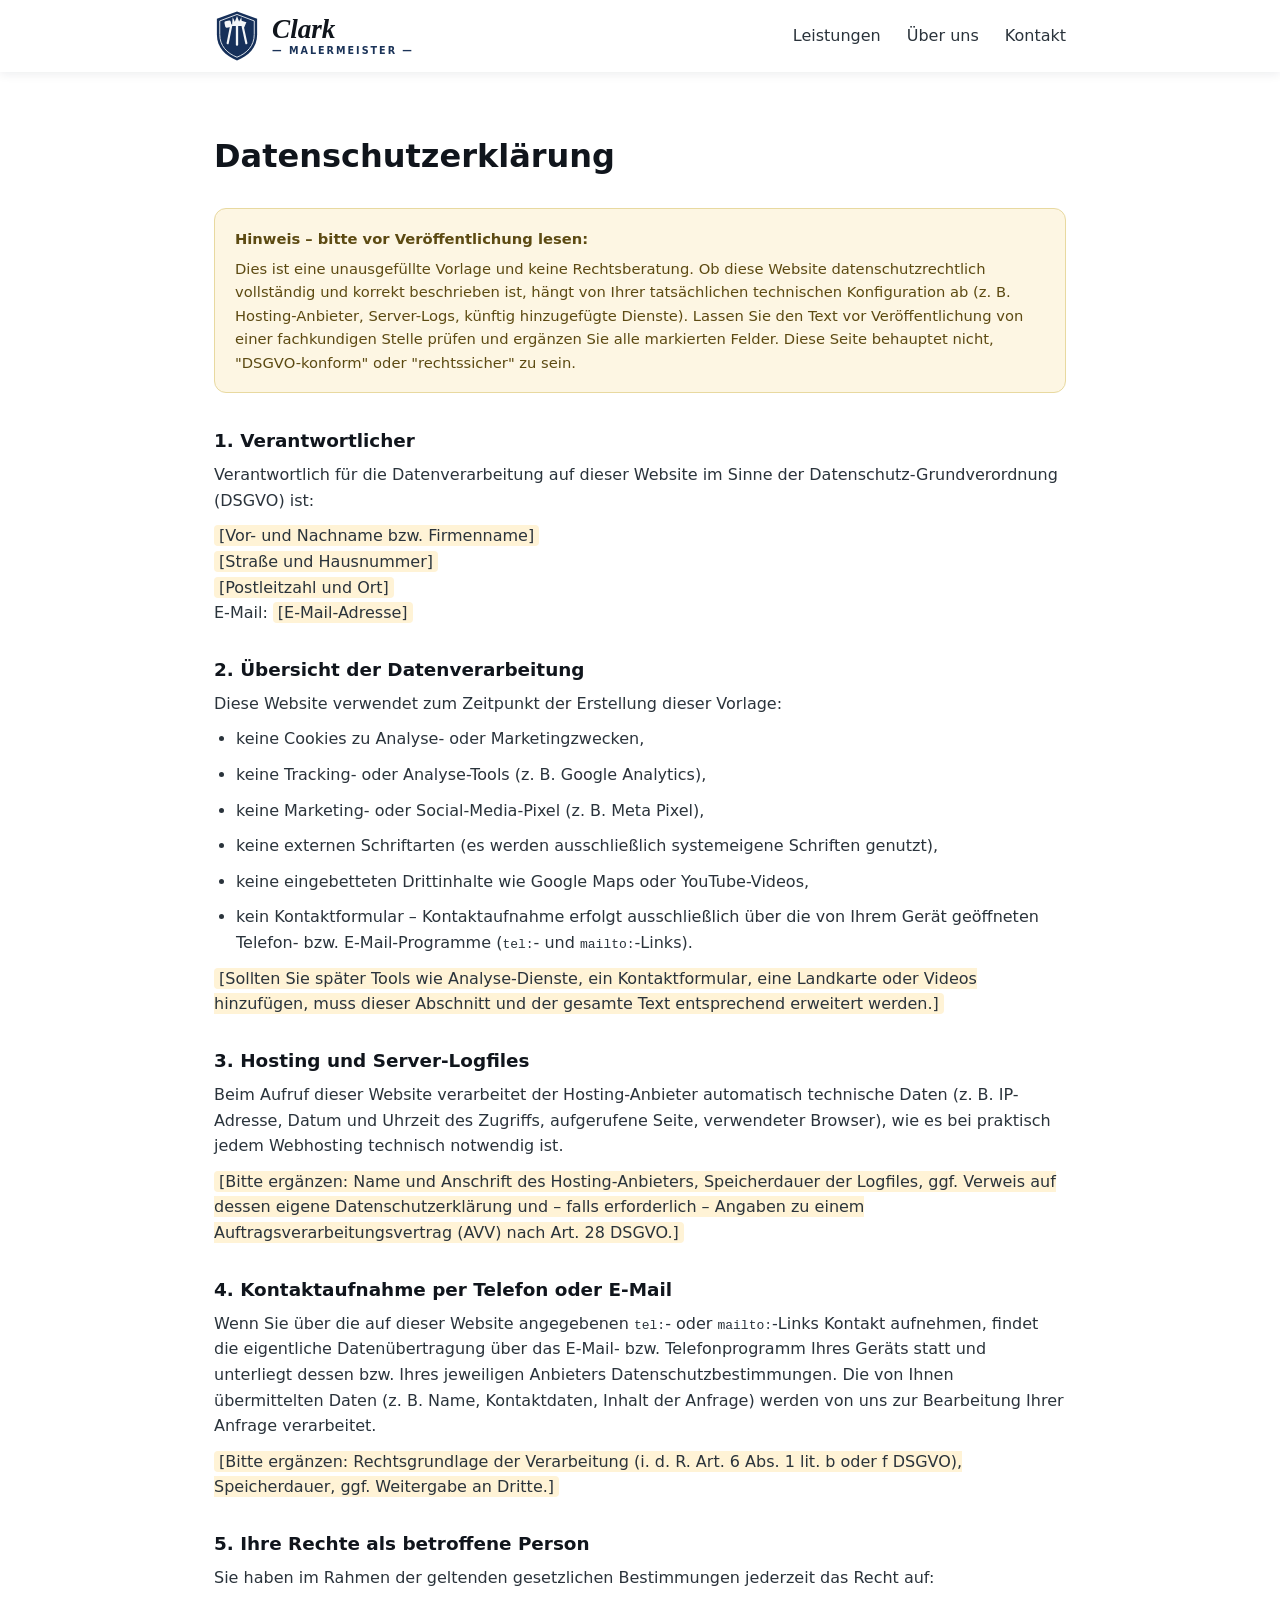
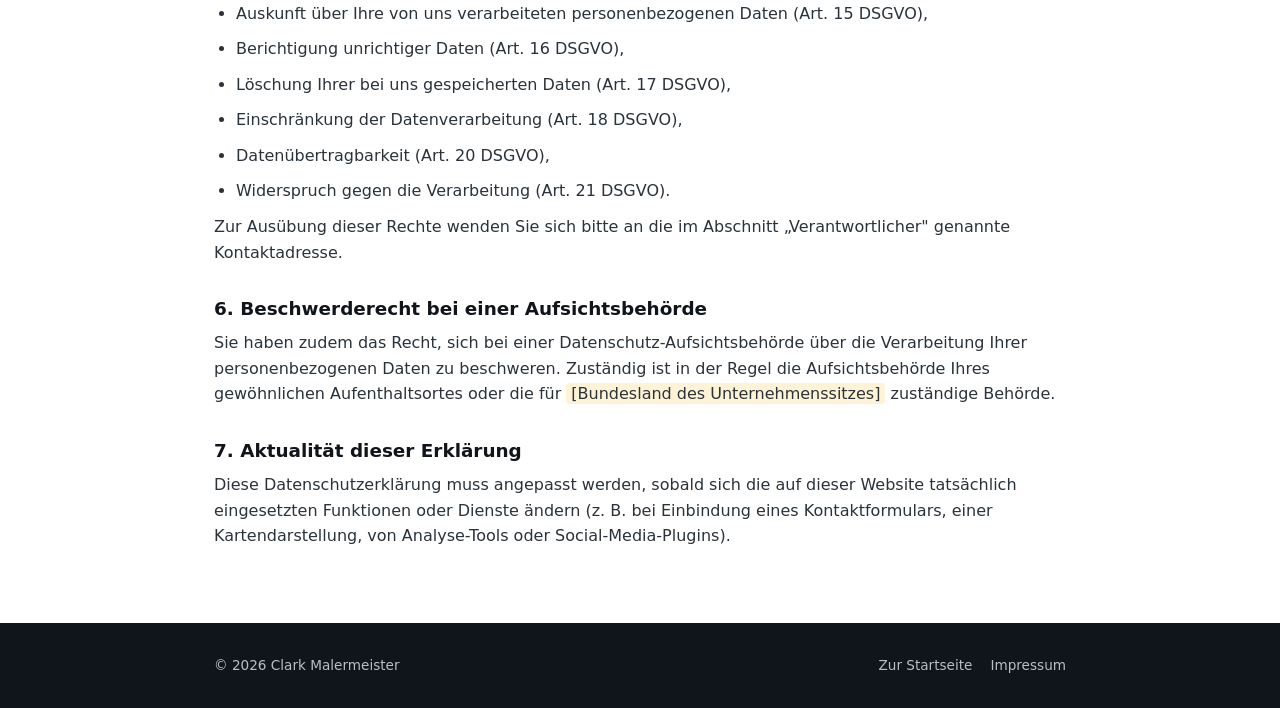
==== datenschutz.html @ 8d6651ec "Datenschutz- und rechtskonforme Überarbeitung der Website - Externe Google-Fonts entfernt, nur noch " ====
<!DOCTYPE html>
<html lang="de">
<head>
<meta charset="UTF-8">
<meta name="viewport" content="width=device-width, initial-scale=1.0">
<title>Datenschutzerklärung – Clark Malermeister</title>
<meta name="description" content="Datenschutzerklärung von Clark Malermeister.">
<meta name="robots" content="noindex">
<link rel="icon" href="data:image/svg+xml,<svg xmlns=%22http://www.w3.org/2000/svg%22 viewBox=%220 0 100 100%22><text y=%22.9em%22 font-size=%2290%22>🛡️</text></svg>">
<link rel="stylesheet" href="css/style.css">
</head>
<body>

<a href="#main" class="skip-link">Zum Inhalt springen</a>

<header class="site-header">
  <div class="container header-inner">
    <a href="index.html" class="logo">
      <span class="logo-shield" aria-hidden="true">
        <svg viewBox="0 0 64 72" width="46" height="52">
          <path d="M32 2 L60 12 V34 C60 52 48 64 32 70 C16 64 4 52 4 34 V12 Z" fill="#16305a"/>
          <path d="M32 6 L56 15 V34 C56 49.5 46 60 32 65.5 C18 60 8 49.5 8 34 V15 Z" fill="none" stroke="#e7ecf2" stroke-width="1.3"/>
          <line x1="19" y1="46" x2="24" y2="21" stroke="#f4f6f8" stroke-width="3" stroke-linecap="round"/>
          <rect x="15" y="15" width="9" height="9" rx="2" fill="#f4f6f8" transform="rotate(-12 19.5 19.5)"/>
          <line x1="32" y1="48" x2="32" y2="22" stroke="#f4f6f8" stroke-width="3.2" stroke-linecap="round"/>
          <path d="M25 22 L26 10 L29 16 L32 8 L35 16 L38 10 L39 22 Z" fill="#f4f6f8"/>
          <line x1="45" y1="46" x2="40" y2="23" stroke="#f4f6f8" stroke-width="3" stroke-linecap="round"/>
          <path d="M36 14 L45 17 L42 24 L34 20 Z" fill="#f4f6f8"/>
        </svg>
      </span>
      <span class="logo-text">
        <span class="logo-script">Clark</span>
        <span class="logo-sub">— Malermeister —</span>
      </span>
    </a>
    <nav class="nav" aria-label="Hauptnavigation">
      <a href="index.html#leistungen">Leistungen</a>
      <a href="index.html#ueber-uns">Über uns</a>
      <a href="index.html#kontakt">Kontakt</a>
    </nav>
  </div>
</header>

<main id="main">
  <section class="section">
    <div class="container">
      <h1 class="section-title">Datenschutzerklärung</h1>

      <div class="legal-notice">
        <strong>Hinweis – bitte vor Veröffentlichung lesen:</strong>
        Dies ist eine unausgefüllte Vorlage und keine Rechtsberatung. Ob diese
        Website datenschutzrechtlich vollständig und korrekt beschrieben ist,
        hängt von Ihrer tatsächlichen technischen Konfiguration ab (z. B.
        Hosting-Anbieter, Server-Logs, künftig hinzugefügte Dienste). Lassen
        Sie den Text vor Veröffentlichung von einer fachkundigen Stelle prüfen
        und ergänzen Sie alle markierten Felder. Diese Seite behauptet nicht,
        "DSGVO-konform" oder "rechtssicher" zu sein.
      </div>

      <div class="legal-content">
        <h2>1. Verantwortlicher</h2>
        <p>
          Verantwortlich für die Datenverarbeitung auf dieser Website im Sinne
          der Datenschutz-Grundverordnung (DSGVO) ist:
        </p>
        <p>
          <span class="fill-in">[Vor- und Nachname bzw. Firmenname]</span><br>
          <span class="fill-in">[Straße und Hausnummer]</span><br>
          <span class="fill-in">[Postleitzahl und Ort]</span><br>
          E-Mail: <span class="fill-in">[E-Mail-Adresse]</span>
        </p>

        <h2>2. Übersicht der Datenverarbeitung</h2>
        <p>
          Diese Website verwendet zum Zeitpunkt der Erstellung dieser Vorlage:
        </p>
        <ul>
          <li>keine Cookies zu Analyse- oder Marketingzwecken,</li>
          <li>keine Tracking- oder Analyse-Tools (z. B. Google Analytics),</li>
          <li>keine Marketing- oder Social-Media-Pixel (z. B. Meta Pixel),</li>
          <li>keine externen Schriftarten (es werden ausschließlich system­eigene Schriften genutzt),</li>
          <li>keine eingebetteten Drittinhalte wie Google Maps oder YouTube-Videos,</li>
          <li>kein Kontaktformular – Kontaktaufnahme erfolgt ausschließlich über
            die von Ihrem Gerät geöffneten Telefon- bzw. E-Mail-Programme
            (<code>tel:</code>- und <code>mailto:</code>-Links).</li>
        </ul>
        <p>
          <span class="fill-in">[Sollten Sie später Tools wie Analyse-Dienste, ein Kontaktformular,
          eine Landkarte oder Videos hinzufügen, muss dieser Abschnitt und der
          gesamte Text entsprechend erweitert werden.]</span>
        </p>

        <h2>3. Hosting und Server-Logfiles</h2>
        <p>
          Beim Aufruf dieser Website verarbeitet der Hosting-Anbieter
          automatisch technische Daten (z. B. IP-Adresse, Datum und Uhrzeit
          des Zugriffs, aufgerufene Seite, verwendeter Browser), wie es bei
          praktisch jedem Webhosting technisch notwendig ist.
        </p>
        <p>
          <span class="fill-in">[Bitte ergänzen: Name und Anschrift des Hosting-Anbieters, Speicherdauer
          der Logfiles, ggf. Verweis auf dessen eigene Datenschutzerklärung
          und – falls erforderlich – Angaben zu einem Auftragsverarbeitungsvertrag
          (AVV) nach Art. 28 DSGVO.]</span>
        </p>

        <h2>4. Kontaktaufnahme per Telefon oder E-Mail</h2>
        <p>
          Wenn Sie über die auf dieser Website angegebenen <code>tel:</code>-
          oder <code>mailto:</code>-Links Kontakt aufnehmen, findet die
          eigentliche Datenübertragung über das E-Mail- bzw. Telefonprogramm
          Ihres Geräts statt und unterliegt dessen bzw. Ihres jeweiligen
          Anbieters Datenschutzbestimmungen. Die von Ihnen übermittelten
          Daten (z. B. Name, Kontaktdaten, Inhalt der Anfrage) werden von uns
          zur Bearbeitung Ihrer Anfrage verarbeitet.
        </p>
        <p>
          <span class="fill-in">[Bitte ergänzen: Rechtsgrundlage der Verarbeitung (i. d. R. Art. 6 Abs. 1
          lit. b oder f DSGVO), Speicherdauer, ggf. Weitergabe an Dritte.]</span>
        </p>

        <h2>5. Ihre Rechte als betroffene Person</h2>
        <p>Sie haben im Rahmen der geltenden gesetzlichen Bestimmungen jederzeit das Recht auf:</p>
        <ul>
          <li>Auskunft über Ihre von uns verarbeiteten personenbezogenen Daten (Art. 15 DSGVO),</li>
          <li>Berichtigung unrichtiger Daten (Art. 16 DSGVO),</li>
          <li>Löschung Ihrer bei uns gespeicherten Daten (Art. 17 DSGVO),</li>
          <li>Einschränkung der Datenverarbeitung (Art. 18 DSGVO),</li>
          <li>Datenübertragbarkeit (Art. 20 DSGVO),</li>
          <li>Widerspruch gegen die Verarbeitung (Art. 21 DSGVO).</li>
        </ul>
        <p>
          Zur Ausübung dieser Rechte wenden Sie sich bitte an die im Abschnitt
          „Verantwortlicher" genannte Kontaktadresse.
        </p>

        <h2>6. Beschwerderecht bei einer Aufsichtsbehörde</h2>
        <p>
          Sie haben zudem das Recht, sich bei einer Datenschutz-Aufsichtsbehörde
          über die Verarbeitung Ihrer personenbezogenen Daten zu beschweren.
          Zuständig ist in der Regel die Aufsichtsbehörde Ihres gewöhnlichen
          Aufenthaltsortes oder die für <span class="fill-in">[Bundesland des Unternehmenssitzes]</span>
          zuständige Behörde.
        </p>

        <h2>7. Aktualität dieser Erklärung</h2>
        <p>
          Diese Datenschutzerklärung muss angepasst werden, sobald sich die
          auf dieser Website tatsächlich eingesetzten Funktionen oder Dienste
          ändern (z. B. bei Einbindung eines Kontaktformulars, einer
          Kartendarstellung, von Analyse-Tools oder Social-Media-Plugins).
        </p>
      </div>
    </div>
  </section>
</main>

<footer class="site-footer">
  <div class="container footer-inner">
    <p>&copy; <span id="year"></span> Clark Malermeister</p>
    <nav class="footer-legal" aria-label="Rechtliches">
      <a href="index.html">Zur Startseite</a>
      <a href="impressum.html">Impressum</a>
    </nav>
  </div>
</footer>

<script src="js/script.js"></script>
</body>
</html>
---- css/style.css ----
/* ============ Reset & Base ============ */
* { margin: 0; padding: 0; box-sizing: border-box; }

:root {
  --color-primary: #1b3358;
  --color-primary-dark: #0d1c30;
  --color-highlight: #8a6d1f;
  --color-dark: #10151c;
  --color-text: #2a333b;
  --color-text-light: #55626c;
  --color-bg-alt: #f5f4f1;
  --color-border: #dcdbd7;
  /* Bewusst keine externen Web-Fonts: nur system- bzw. geräteeigene Schriften. */
  --font-heading: system-ui, -apple-system, "Segoe UI", Roboto, Helvetica, Arial, sans-serif;
  --font-body: system-ui, -apple-system, "Segoe UI", Roboto, Helvetica, Arial, sans-serif;
  --font-script: Georgia, "Times New Roman", serif;
  --radius: 12px;
  --shadow: 0 8px 24px rgba(13, 28, 48, 0.1);
}

html { scroll-behavior: smooth; }

@media (prefers-reduced-motion: reduce) {
  html { scroll-behavior: auto; }
  * { animation-duration: 0.01ms !important; transition-duration: 0.01ms !important; }
}

body {
  font-family: var(--font-body);
  color: var(--color-text);
  line-height: 1.6;
  background: #fff;
}

a { text-decoration: none; color: inherit; }
ul { list-style: none; }
h1, h2, h3 { font-family: var(--font-heading); color: var(--color-dark); line-height: 1.25; }

a:focus-visible,
button:focus-visible {
  outline: 3px solid var(--color-highlight);
  outline-offset: 2px;
}

.container {
  max-width: 900px;
  margin: 0 auto;
  padding: 0 24px;
}

/* ============ Skip link ============ */
.skip-link {
  position: absolute;
  left: -9999px;
  top: 0;
  background: var(--color-primary);
  color: #fff;
  padding: 12px 20px;
  z-index: 1000;
  border-radius: 0 0 8px 0;
}
.skip-link:focus {
  left: 0;
}

/* ============ Buttons ============ */
.btn {
  display: inline-flex;
  align-items: center;
  justify-content: center;
  gap: 8px;
  padding: 12px 26px;
  border-radius: 999px;
  font-weight: 600;
  font-size: 0.95rem;
  cursor: pointer;
  transition: background 0.2s ease, transform 0.2s ease;
  white-space: nowrap;
  border: 2px solid transparent;
}
.btn-lg { padding: 15px 34px; font-size: 1.05rem; }
.btn-primary {
  background: var(--color-primary);
  color: #fff;
}
.btn-primary:hover { background: var(--color-primary-dark); transform: translateY(-1px); }

/* ============ Header ============ */
.site-header {
  position: sticky;
  top: 0;
  z-index: 100;
  background: #fff;
  box-shadow: 0 2px 10px rgba(13,28,48,0.08);
}
.header-inner {
  display: flex;
  align-items: center;
  justify-content: space-between;
  gap: 20px;
  padding: 10px 24px;
}
.logo {
  display: flex;
  align-items: center;
  gap: 12px;
  color: var(--color-dark);
}
.logo-shield { display: flex; flex-shrink: 0; }
.logo-text { display: flex; flex-direction: column; line-height: 1; }
.logo-script {
  font-family: var(--font-script);
  font-style: italic;
  font-weight: 700;
  font-size: 1.7rem;
  color: #10151c;
  line-height: 1;
}
.logo-sub {
  font-family: var(--font-heading);
  font-size: 0.6rem;
  font-weight: 600;
  letter-spacing: 2px;
  color: var(--color-primary);
  text-transform: uppercase;
  margin-top: 3px;
}

.nav {
  display: flex;
  gap: 26px;
  margin-left: auto;
}
.nav a {
  font-weight: 500;
  color: var(--color-text);
}
.nav a:hover { color: var(--color-primary); }

.header-cta { margin-left: 20px; }

.nav-toggle {
  display: none;
  flex-direction: column;
  justify-content: center;
  gap: 5px;
  width: 40px;
  height: 40px;
  background: none;
  border: none;
  cursor: pointer;
}
.nav-toggle span {
  width: 24px;
  height: 2px;
  background: var(--color-dark);
  transition: transform 0.25s ease, opacity 0.25s ease;
}
.nav-toggle.open span:nth-child(1) { transform: translateY(7px) rotate(45deg); }
.nav-toggle.open span:nth-child(2) { opacity: 0; }
.nav-toggle.open span:nth-child(3) { transform: translateY(-7px) rotate(-45deg); }

/* ============ Hero ============ */
.hero {
  background: var(--color-primary);
  color: #fff;
  padding: 90px 0;
  text-align: center;
}
.hero h1 {
  font-size: clamp(1.9rem, 4.5vw, 2.8rem);
  color: #fff;
  margin-bottom: 14px;
}
.hero-sub {
  font-size: 1.05rem;
  color: rgba(255,255,255,0.85);
  margin-bottom: 30px;
}

/* ============ Sections ============ */
.section { padding: 64px 0; }
.section-alt { background: var(--color-bg-alt); }
.section-title {
  font-size: clamp(1.5rem, 3vw, 2rem);
  margin-bottom: 32px;
}
.section-title.center { text-align: center; }

.placeholder-note {
  font-size: 0.85rem;
  color: var(--color-text-light);
  font-style: italic;
  max-width: 640px;
  margin: 0 auto 20px;
  text-align: center;
}

/* ============ Cards / Leistungen ============ */
.cards {
  display: grid;
  grid-template-columns: repeat(3, 1fr);
  gap: 20px;
}
.card {
  background: #fff;
  border: 1px solid var(--color-border);
  border-radius: var(--radius);
  padding: 26px 20px;
  text-align: center;
}
.card-icon {
  font-size: 1.8rem;
  width: 52px;
  height: 52px;
  display: flex;
  align-items: center;
  justify-content: center;
  background: var(--color-primary-dark);
  border-radius: 12px;
  margin: 0 auto 14px;
}
.card h3 { font-size: 1rem; }

/* ============ About ============ */
.about-text {
  max-width: 640px;
  margin: 0 auto;
  text-align: center;
  color: var(--color-text-light);
}

/* ============ Contact ============ */
.contact-details {
  max-width: 420px;
  margin: 0 auto;
}
.contact-details li {
  display: flex;
  align-items: center;
  gap: 12px;
  margin-bottom: 14px;
  font-weight: 500;
}

/* ============ Legal pages (Impressum / Datenschutz) ============ */
.legal-notice {
  background: #fdf6e3;
  border: 1px solid #e8d9a0;
  color: #5c4a12;
  border-radius: var(--radius);
  padding: 18px 20px;
  margin-bottom: 36px;
  font-size: 0.92rem;
  line-height: 1.6;
}
.legal-notice strong { display: block; margin-bottom: 6px; }

.legal-content h2 {
  font-size: 1.15rem;
  margin: 32px 0 10px;
}
.legal-content h2:first-child { margin-top: 0; }
.legal-content p,
.legal-content li {
  color: var(--color-text);
  margin-bottom: 10px;
}
.legal-content ul { list-style: disc; padding-left: 22px; }
.legal-content .fill-in {
  background: #fff3d6;
  padding: 1px 5px;
  border-radius: 4px;
}

/* ============ Footer ============ */
.site-footer { background: var(--color-dark); color: #b6bfc9; padding: 32px 0; }
.footer-inner {
  display: flex;
  justify-content: space-between;
  align-items: center;
  flex-wrap: wrap;
  gap: 14px;
}
.footer-brand { display: flex; align-items: center; gap: 10px; }
.site-footer .logo-script { color: #fff; }
.site-footer .logo-sub { color: #cbb45a; }
.site-footer p { font-size: 0.85rem; }
.footer-legal {
  display: flex;
  gap: 18px;
  font-size: 0.85rem;
}
.footer-legal a:hover { color: #fff; }

/* ============ Responsive ============ */
@media (max-width: 760px) {
  .nav {
    position: absolute;
    top: 100%;
    left: 0;
    right: 0;
    background: #fff;
    flex-direction: column;
    gap: 0;
    box-shadow: var(--shadow);
    max-height: 0;
    overflow: hidden;
    transition: max-height 0.3s ease;
  }
  .nav.open { max-height: 300px; }
  .nav a { padding: 14px 24px; border-bottom: 1px solid var(--color-border); }
  .header-cta { display: none; }
  .nav-toggle { display: flex; }
  .cards { grid-template-columns: 1fr; }
  .hero { padding: 60px 0; }
  .footer-inner { flex-direction: column; text-align: center; }
}
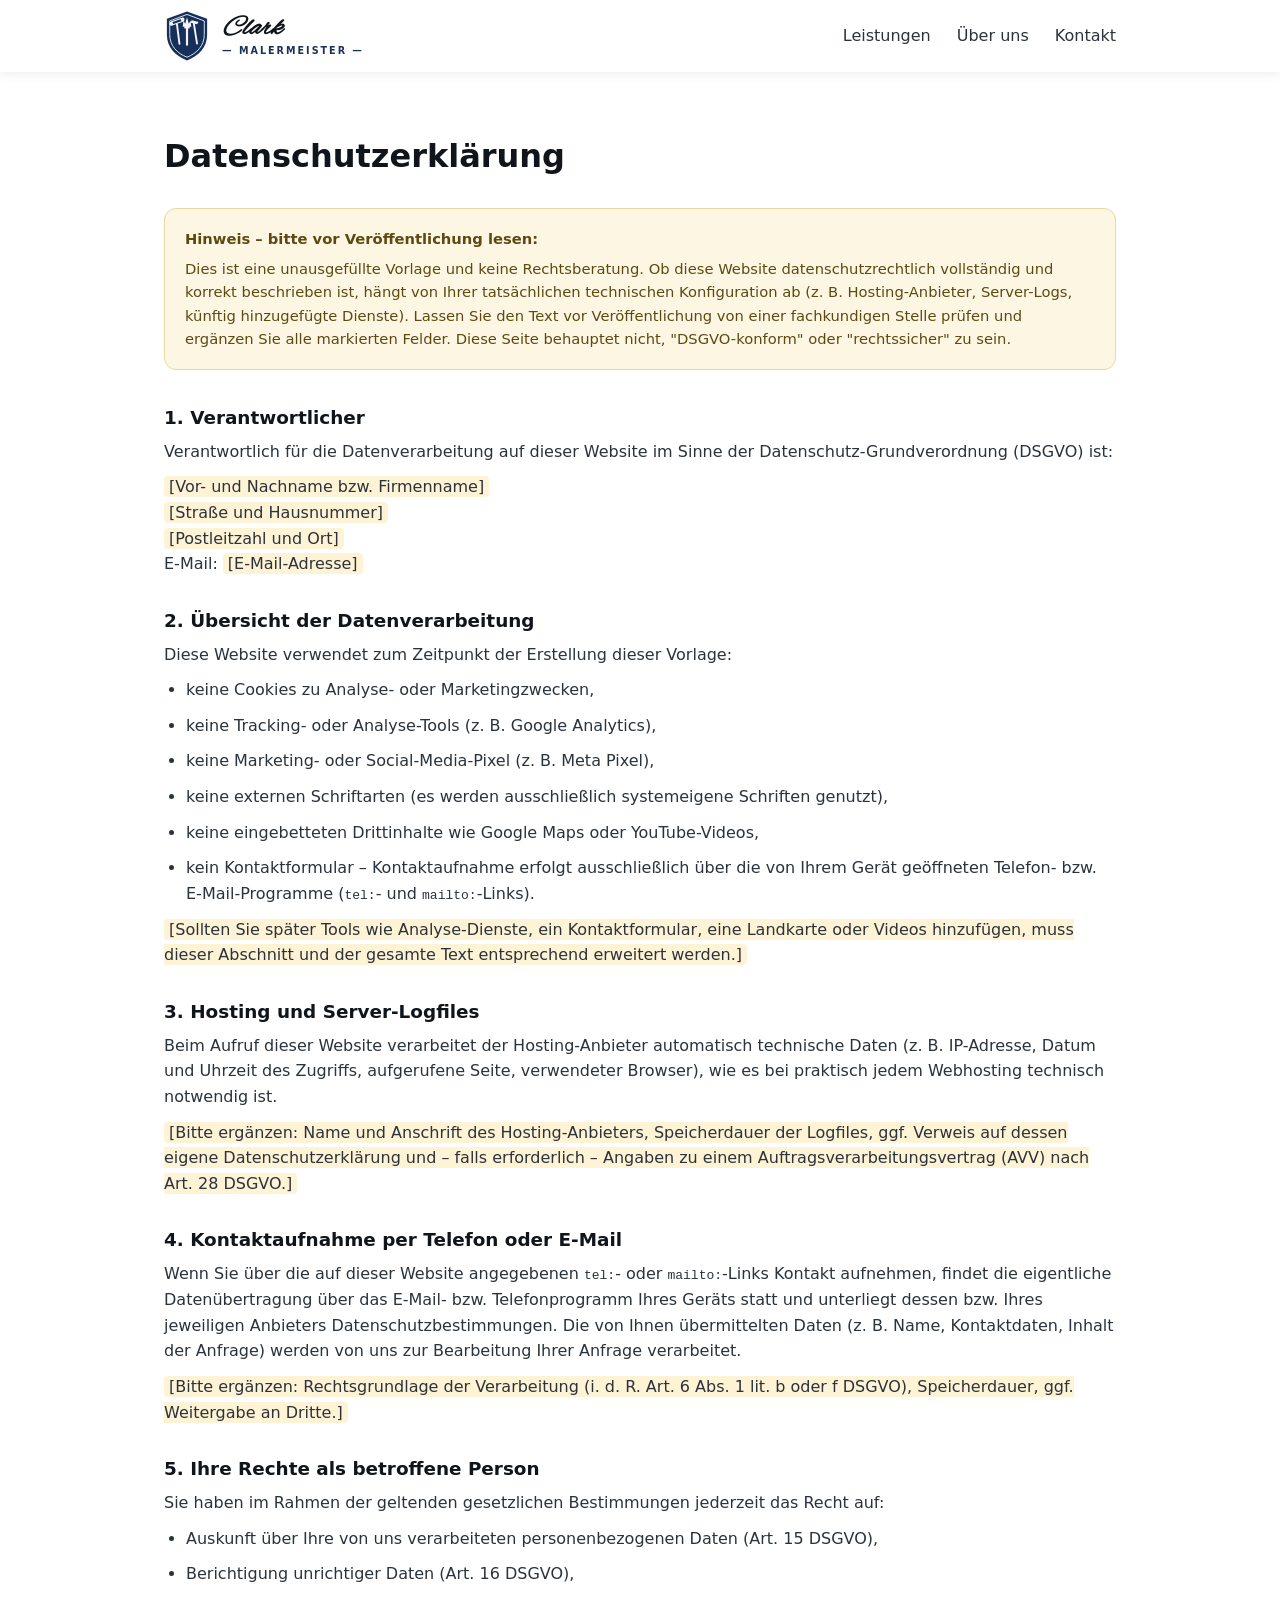
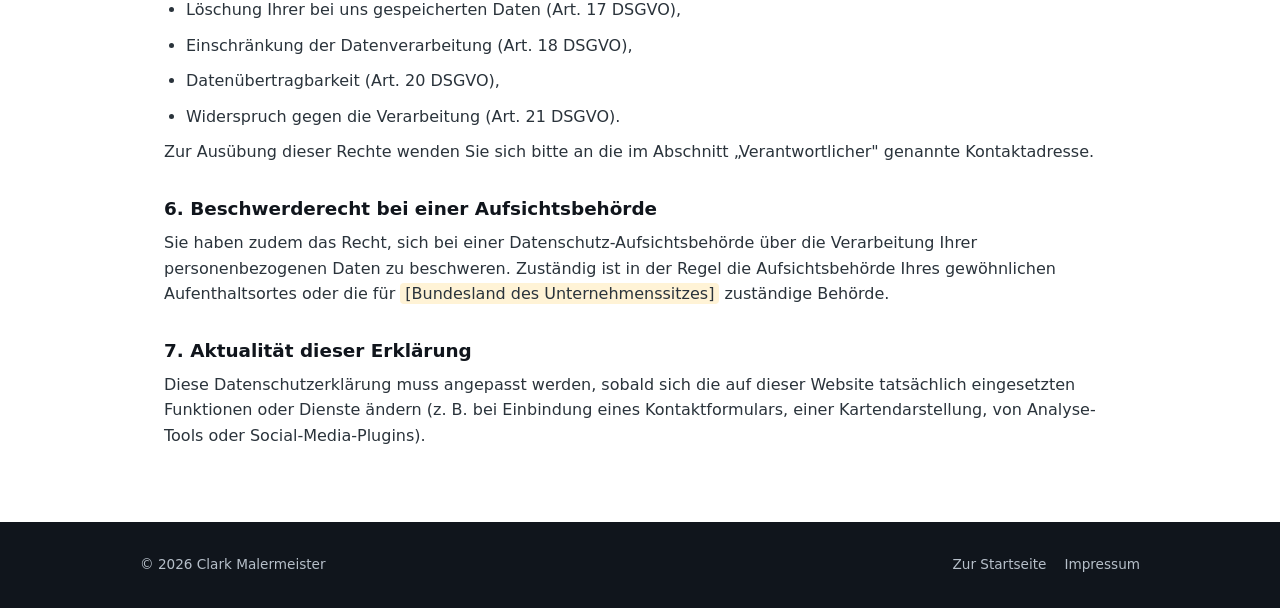
==== commit b53e64d4: "Logo und Hero exakter an die Visitenkarte anpassen - Digitale "Visitenkarte" als Hero-Bereich: Schil" ====
--- a/datenschutz.html
+++ b/datenschutz.html
@@ -20,12 +20,17 @@
         <svg viewBox="0 0 64 72" width="46" height="52">
           <path d="M32 2 L60 12 V34 C60 52 48 64 32 70 C16 64 4 52 4 34 V12 Z" fill="#16305a"/>
           <path d="M32 6 L56 15 V34 C56 49.5 46 60 32 65.5 C18 60 8 49.5 8 34 V15 Z" fill="none" stroke="#e7ecf2" stroke-width="1.3"/>
-          <line x1="19" y1="46" x2="24" y2="21" stroke="#f4f6f8" stroke-width="3" stroke-linecap="round"/>
-          <rect x="15" y="15" width="9" height="9" rx="2" fill="#f4f6f8" transform="rotate(-12 19.5 19.5)"/>
-          <line x1="32" y1="48" x2="32" y2="22" stroke="#f4f6f8" stroke-width="3.2" stroke-linecap="round"/>
-          <path d="M25 22 L26 10 L29 16 L32 8 L35 16 L38 10 L39 22 Z" fill="#f4f6f8"/>
-          <line x1="45" y1="46" x2="40" y2="23" stroke="#f4f6f8" stroke-width="3" stroke-linecap="round"/>
-          <path d="M36 14 L45 17 L42 24 L34 20 Z" fill="#f4f6f8"/>
+          <g transform="rotate(-20 18 16)">
+            <rect x="9" y="13.8" width="18" height="4.4" rx="2.2" fill="none" stroke="#f4f6f8" stroke-width="1.6"/>
+            <circle cx="9.5" cy="16" r="2.6" fill="#f4f6f8"/>
+            <circle cx="26.5" cy="16" r="2.6" fill="#f4f6f8"/>
+          </g>
+          <line x1="18" y1="19.5" x2="21.5" y2="47" stroke="#f4f6f8" stroke-width="2.6" stroke-linecap="round"/>
+          <path d="M26 23 L27 14.5 L29.5 19 L32 10 L34.5 19 L37 14.5 L38 23 Z" fill="#f4f6f8"/>
+          <rect x="28.3" y="21.5" width="7.4" height="4" fill="#f4f6f8"/>
+          <line x1="32" y1="25.5" x2="32" y2="48" stroke="#f4f6f8" stroke-width="3" stroke-linecap="round"/>
+          <path d="M38.5 14 L48 16.5 L46 19.5 L37 17.5 Z" fill="#f4f6f8"/>
+          <line x1="41.5" y1="18.5" x2="46" y2="46.5" stroke="#f4f6f8" stroke-width="2.6" stroke-linecap="round"/>
         </svg>
       </span>
       <span class="logo-text">
--- a/css/style.css
+++ b/css/style.css
@@ -1,5 +1,18 @@
 /* ============ Reset & Base ============ */
 * { margin: 0; padding: 0; box-sizing: border-box; }
+
+/*
+ * Schreibschrift für das Logo ("Clark"), lokal selbst gehostet (Datei liegt
+ * in fonts/) – kein Laden von einem externen Font-Anbieter zur Laufzeit.
+ * Alex Brush von TypeSETit, SIL Open Font License (Selbst-Hosting erlaubt).
+ */
+@font-face {
+  font-family: "Clark Script";
+  src: url("../fonts/AlexBrush-Regular.woff2") format("woff2");
+  font-weight: 400;
+  font-style: normal;
+  font-display: swap;
+}
 
 :root {
   --color-primary: #1b3358;
@@ -10,12 +23,25 @@
   --color-text-light: #55626c;
   --color-bg-alt: #f5f4f1;
   --color-border: #dcdbd7;
-  /* Bewusst keine externen Web-Fonts: nur system- bzw. geräteeigene Schriften. */
+  --color-paper: #f4f3ef;
+  /* Alle Schriften entweder system-/geräteeigen oder (Clark Script) lokal selbst gehostet. */
   --font-heading: system-ui, -apple-system, "Segoe UI", Roboto, Helvetica, Arial, sans-serif;
   --font-body: system-ui, -apple-system, "Segoe UI", Roboto, Helvetica, Arial, sans-serif;
-  --font-script: Georgia, "Times New Roman", serif;
+  --font-script: "Clark Script", Georgia, "Times New Roman", serif;
   --radius: 12px;
   --shadow: 0 8px 24px rgba(13, 28, 48, 0.1);
+}
+
+.visually-hidden {
+  position: absolute;
+  width: 1px;
+  height: 1px;
+  padding: 0;
+  margin: -1px;
+  overflow: hidden;
+  clip: rect(0, 0, 0, 0);
+  white-space: nowrap;
+  border: 0;
 }
 
 html { scroll-behavior: smooth; }
@@ -43,7 +69,7 @@
 }
 
 .container {
-  max-width: 900px;
+  max-width: 1000px;
   margin: 0 auto;
   padding: 0 24px;
 }
@@ -84,6 +110,18 @@
   color: #fff;
 }
 .btn-primary:hover { background: var(--color-primary-dark); transform: translateY(-1px); }
+.btn-outline {
+  background: transparent;
+  border-color: rgba(255,255,255,0.7);
+  color: #fff;
+}
+.btn-outline:hover { background: rgba(255,255,255,0.12); transform: translateY(-1px); }
+.btn-outline-dark {
+  background: transparent;
+  border-color: var(--color-primary);
+  color: var(--color-primary);
+}
+.btn-outline-dark:hover { background: var(--color-primary); color: #fff; transform: translateY(-1px); }
 
 /* ============ Header ============ */
 .site-header {
@@ -160,22 +198,125 @@
 .nav-toggle.open span:nth-child(2) { opacity: 0; }
 .nav-toggle.open span:nth-child(3) { transform: translateY(-7px) rotate(-45deg); }
 
-/* ============ Hero ============ */
+/* ============ Hero / Visitenkarten-Nachbildung ============ */
 .hero {
+  background: var(--color-paper);
+  padding: 48px 0 44px;
+  text-align: center;
+}
+
+.biz-card {
+  position: relative;
+  overflow: hidden;
+  isolation: isolate;
+  background: #f6f5f1;
+  border: 1px solid var(--color-border);
+  border-radius: 18px;
+  box-shadow: var(--shadow);
+  padding: 44px 40px;
+  display: grid;
+  grid-template-columns: 1fr 1fr;
+  align-items: center;
+  gap: 20px;
+  text-align: left;
+}
+@media (min-width: 701px) {
+  .biz-card { aspect-ratio: 3 / 2; }
+}
+
+.biz-card-brand { text-align: center; position: relative; z-index: 1; }
+.biz-card-shield { display: flex; justify-content: center; margin-bottom: 10px; }
+.biz-card-script {
+  font-family: var(--font-script);
+  font-size: clamp(3.2rem, 9vw, 4.6rem);
+  line-height: 0.9;
+  color: #14151a;
+}
+.biz-card-sub {
+  display: flex;
+  align-items: center;
+  justify-content: center;
+  gap: 10px;
+  font-family: var(--font-heading);
+  font-weight: 700;
+  letter-spacing: 3px;
+  text-transform: uppercase;
+  font-size: 0.85rem;
+  color: var(--color-primary);
+  margin-top: 4px;
+}
+.biz-card-sub .rule { width: 22px; height: 1.5px; background: var(--color-primary); display: inline-block; }
+.biz-card-phone {
+  margin-top: 10px;
+  font-family: var(--font-heading);
+  font-weight: 600;
+  letter-spacing: 2px;
+  font-size: 1rem;
+  color: var(--color-primary);
+}
+.biz-card-phone a { color: inherit; }
+
+.biz-card-services {
+  position: relative;
+  z-index: 1;
+  display: flex;
+  flex-direction: column;
+  gap: 16px;
+}
+.biz-card-services li { display: flex; align-items: center; gap: 12px; }
+.service-icon {
+  flex-shrink: 0;
+  width: 38px;
+  height: 38px;
+  border-radius: 6px;
+  background: var(--color-primary-dark);
+  display: flex;
+  align-items: center;
+  justify-content: center;
+  font-size: 1.15rem;
+}
+.biz-card-services li span:last-child {
+  font-family: var(--font-heading);
+  font-weight: 700;
+  letter-spacing: 1px;
+  text-transform: uppercase;
+  font-size: 0.78rem;
+  color: var(--color-dark);
+}
+
+.biz-card-splash {
+  position: absolute;
+  right: -3%;
+  bottom: -4%;
+  width: 46%;
+  height: 62%;
+  z-index: 0;
   background: var(--color-primary);
-  color: #fff;
-  padding: 90px 0;
-  text-align: center;
-}
-.hero h1 {
-  font-size: clamp(1.9rem, 4.5vw, 2.8rem);
-  color: #fff;
-  margin-bottom: 14px;
-}
-.hero-sub {
-  font-size: 1.05rem;
-  color: rgba(255,255,255,0.85);
-  margin-bottom: 30px;
+  clip-path: polygon(
+    52% 0%, 60% 5%, 55% 11%, 64% 15%, 59% 22%, 69% 25%, 64% 33%,
+    74% 36%, 69% 44%, 80% 47%, 75% 55%, 86% 58%, 100% 63%,
+    100% 100%, 20% 100%, 25% 91%, 18% 87%, 24% 78%, 16% 74%,
+    22% 65%, 14% 61%, 20% 51%
+  );
+}
+.biz-card-splash-glow {
+  position: absolute;
+  right: -8%;
+  bottom: -10%;
+  width: 42%;
+  height: 55%;
+  border-radius: 50%;
+  background: radial-gradient(circle, rgba(27,51,88,0.2), transparent 70%);
+  filter: blur(8px);
+  z-index: 0;
+}
+
+.hero-actions {
+  display: flex;
+  gap: 14px;
+  justify-content: center;
+  flex-wrap: wrap;
+  margin-top: 28px;
 }
 
 /* ============ Sections ============ */
@@ -220,14 +361,56 @@
   border-radius: 12px;
   margin: 0 auto 14px;
 }
-.card h3 { font-size: 1rem; }
+.card h3 { font-size: 1rem; margin-bottom: 6px; }
+.card p { font-size: 0.9rem; color: var(--color-text-light); }
+
+/* ============ Ablauf ============ */
+.steps {
+  display: grid;
+  grid-template-columns: repeat(4, 1fr);
+  gap: 20px;
+  counter-reset: step;
+}
+.step { text-align: center; }
+.step-num {
+  display: flex;
+  align-items: center;
+  justify-content: center;
+  width: 40px;
+  height: 40px;
+  margin: 0 auto 12px;
+  border-radius: 50%;
+  background: var(--color-primary);
+  color: #fff;
+  font-weight: 700;
+  font-family: var(--font-heading);
+}
+.step h3 { font-size: 0.98rem; margin-bottom: 6px; }
+.step p { font-size: 0.88rem; color: var(--color-text-light); }
 
 /* ============ About ============ */
 .about-text {
   max-width: 640px;
-  margin: 0 auto;
+  margin: 0 auto 24px;
   text-align: center;
   color: var(--color-text-light);
+}
+.principles {
+  max-width: 500px;
+  margin: 0 auto;
+}
+.principles li {
+  position: relative;
+  padding-left: 26px;
+  margin-bottom: 10px;
+  color: var(--color-text);
+}
+.principles li::before {
+  content: "✓";
+  position: absolute;
+  left: 0;
+  color: var(--color-primary);
+  font-weight: 700;
 }
 
 /* ============ Contact ============ */
@@ -274,13 +457,14 @@
 }
 
 /* ============ Footer ============ */
-.site-footer { background: var(--color-dark); color: #b6bfc9; padding: 32px 0; }
+.site-footer { background: var(--color-dark); color: #b6bfc9; }
 .footer-inner {
   display: flex;
   justify-content: space-between;
   align-items: center;
   flex-wrap: wrap;
   gap: 14px;
+  padding: 32px 0;
 }
 .footer-brand { display: flex; align-items: center; gap: 10px; }
 .site-footer .logo-script { color: #fff; }
@@ -293,7 +477,58 @@
 }
 .footer-legal a:hover { color: #fff; }
 
+.footer-grid {
+  display: grid;
+  grid-template-columns: 1.3fr 1fr 1fr;
+  gap: 32px;
+  padding: 44px 24px 32px;
+}
+.footer-col h4 {
+  color: #fff;
+  font-family: var(--font-heading);
+  font-size: 0.95rem;
+  margin-bottom: 14px;
+}
+.footer-col ul li { margin-bottom: 8px; font-size: 0.88rem; }
+.footer-col ul li a:hover { color: #fff; }
+.footer-tagline { font-size: 0.85rem; margin-top: 10px; max-width: 240px; }
+.footer-bottom { border-top: 1px solid rgba(255,255,255,0.1); }
+.footer-bottom-inner {
+  display: flex;
+  justify-content: space-between;
+  align-items: center;
+  flex-wrap: wrap;
+  gap: 12px;
+  padding: 18px 24px;
+  font-size: 0.82rem;
+}
+
 /* ============ Responsive ============ */
+@media (max-width: 980px) {
+  .footer-grid { grid-template-columns: 1fr 1fr; }
+}
+
+@media (max-width: 700px) {
+  .biz-card {
+    grid-template-columns: 1fr;
+    padding: 32px 22px 90px;
+    text-align: center;
+  }
+  .biz-card-services {
+    align-items: center;
+    position: relative;
+    z-index: 1;
+  }
+  .biz-card-services li { max-width: 260px; }
+  .biz-card-splash {
+    width: 46%;
+    height: 22%;
+    right: -4%;
+    bottom: -3%;
+  }
+  .biz-card-splash-glow { width: 40%; height: 20%; }
+}
+
 @media (max-width: 760px) {
   .nav {
     position: absolute;
@@ -308,11 +543,15 @@
     overflow: hidden;
     transition: max-height 0.3s ease;
   }
-  .nav.open { max-height: 300px; }
+  .nav.open { max-height: 340px; }
   .nav a { padding: 14px 24px; border-bottom: 1px solid var(--color-border); }
   .header-cta { display: none; }
   .nav-toggle { display: flex; }
   .cards { grid-template-columns: 1fr; }
-  .hero { padding: 60px 0; }
+  .steps { grid-template-columns: 1fr 1fr; }
+  .hero { padding: 36px 0; }
   .footer-inner { flex-direction: column; text-align: center; }
-}
+  .footer-grid { grid-template-columns: 1fr; padding: 36px 24px 24px; text-align: center; }
+  .footer-tagline { margin-left: auto; margin-right: auto; }
+  .footer-bottom-inner { flex-direction: column; text-align: center; }
+}
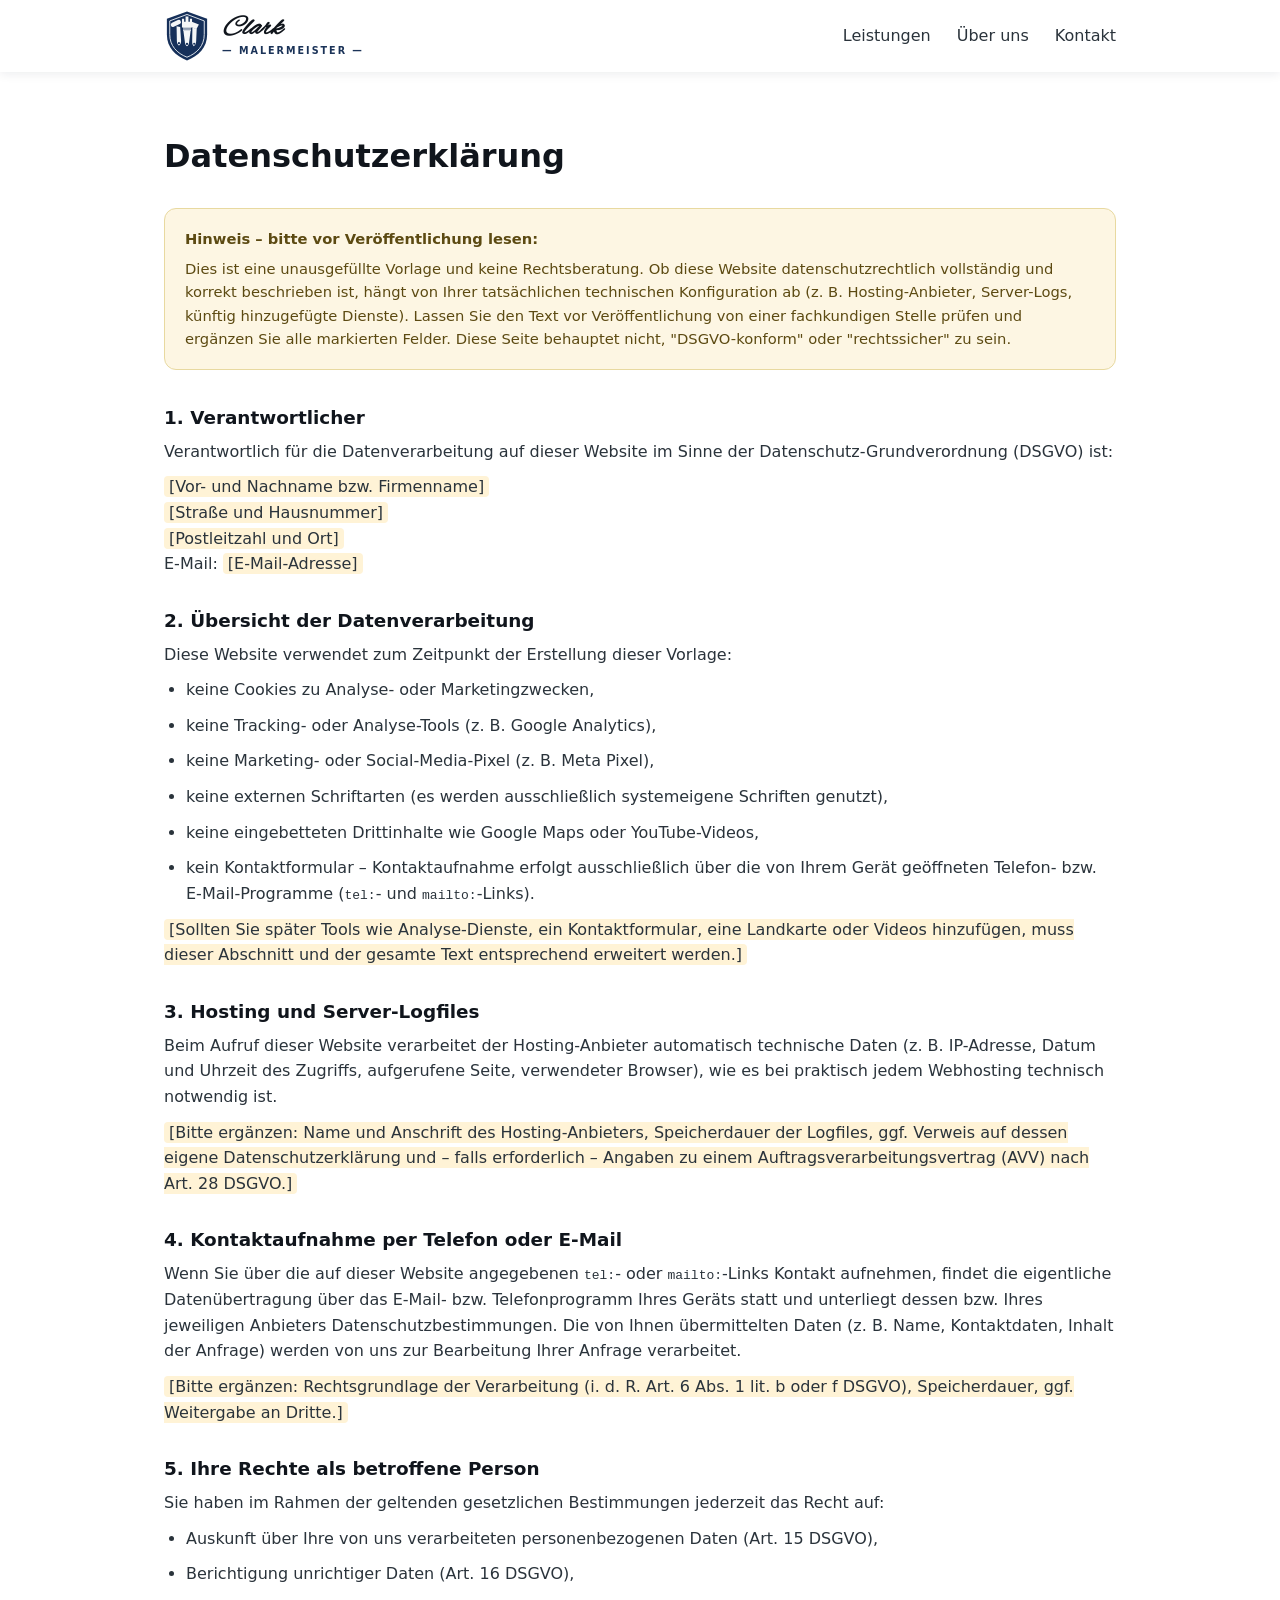
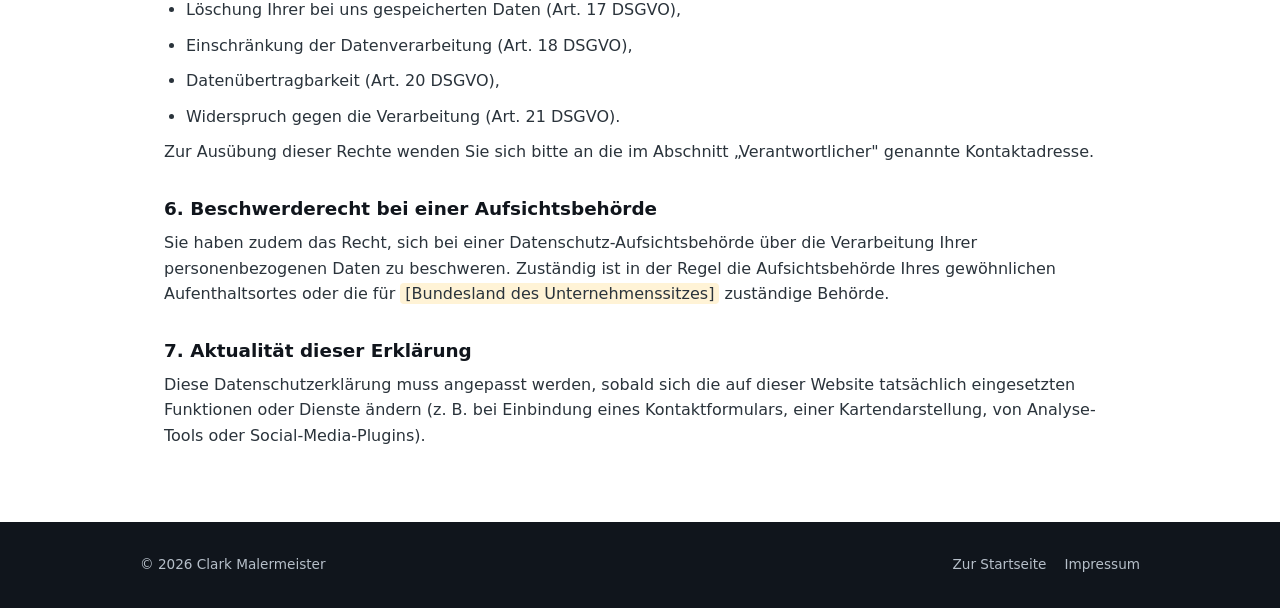
==== commit c702fcd5: "Schild-Icon anhand hochauflösendem Foto präziser nachbauen Nach genauerem Bildmaterial der Visitenka" ====
--- a/datenschutz.html
+++ b/datenschutz.html
@@ -20,17 +20,24 @@
         <svg viewBox="0 0 64 72" width="46" height="52">
           <path d="M32 2 L60 12 V34 C60 52 48 64 32 70 C16 64 4 52 4 34 V12 Z" fill="#16305a"/>
           <path d="M32 6 L56 15 V34 C56 49.5 46 60 32 65.5 C18 60 8 49.5 8 34 V15 Z" fill="none" stroke="#e7ecf2" stroke-width="1.3"/>
-          <g transform="rotate(-20 18 16)">
-            <rect x="9" y="13.8" width="18" height="4.4" rx="2.2" fill="none" stroke="#f4f6f8" stroke-width="1.6"/>
-            <circle cx="9.5" cy="16" r="2.6" fill="#f4f6f8"/>
-            <circle cx="26.5" cy="16" r="2.6" fill="#f4f6f8"/>
+          <g>
+            <rect x="9" y="15.5" width="15" height="6" rx="3" fill="#f4f6f8" transform="rotate(-25 16.5 18.5)"/>
+            <path d="M17.5 22.5 L22.5 23.5 L23.8 43 C23.8 46.5 22 48.7 20.8 49.3 C19.6 48.7 17.9 46.5 17.9 43 Z" fill="#f4f6f8"/>
+            <circle cx="20.8" cy="46" r="1.5" fill="#16305a"/>
           </g>
-          <line x1="18" y1="19.5" x2="21.5" y2="47" stroke="#f4f6f8" stroke-width="2.6" stroke-linecap="round"/>
-          <path d="M26 23 L27 14.5 L29.5 19 L32 10 L34.5 19 L37 14.5 L38 23 Z" fill="#f4f6f8"/>
-          <rect x="28.3" y="21.5" width="7.4" height="4" fill="#f4f6f8"/>
-          <line x1="32" y1="25.5" x2="32" y2="48" stroke="#f4f6f8" stroke-width="3" stroke-linecap="round"/>
-          <path d="M38.5 14 L48 16.5 L46 19.5 L37 17.5 Z" fill="#f4f6f8"/>
-          <line x1="41.5" y1="18.5" x2="46" y2="46.5" stroke="#f4f6f8" stroke-width="2.6" stroke-linecap="round"/>
+          <g>
+            <path d="M25 24 L25 12 L28 12 L28 16 L30 16 L30 9 L34 9 L34 16 L36 16 L36 12 L39 12 L39 24 Z" fill="#f4f6f8"/>
+            <rect x="26.5" y="24" width="11" height="5" fill="#f4f6f8"/>
+            <line x1="26.5" y1="25.7" x2="37.5" y2="25.7" stroke="#16305a" stroke-width="0.7"/>
+            <line x1="26.5" y1="27.3" x2="37.5" y2="27.3" stroke="#16305a" stroke-width="0.7"/>
+            <path d="M27 29 L37 29 L35 44 C35 47.5 33.2 49.7 32 50.3 C30.8 49.7 29 47.5 29 44 Z" fill="#f4f6f8"/>
+            <circle cx="32" cy="47" r="1.6" fill="#16305a"/>
+          </g>
+          <g>
+            <path d="M37 15.5 L48.5 20 L45 26.5 L34.5 22 Z" fill="#f4f6f8"/>
+            <path d="M39.5 24 L45.5 26.3 L44.7 44 C44.5 47.3 42.7 49.5 41.5 50.1 C40.4 49.4 38.9 47.1 39.2 43.8 Z" fill="#f4f6f8"/>
+            <circle cx="42" cy="46.8" r="1.5" fill="#16305a"/>
+          </g>
         </svg>
       </span>
       <span class="logo-text">
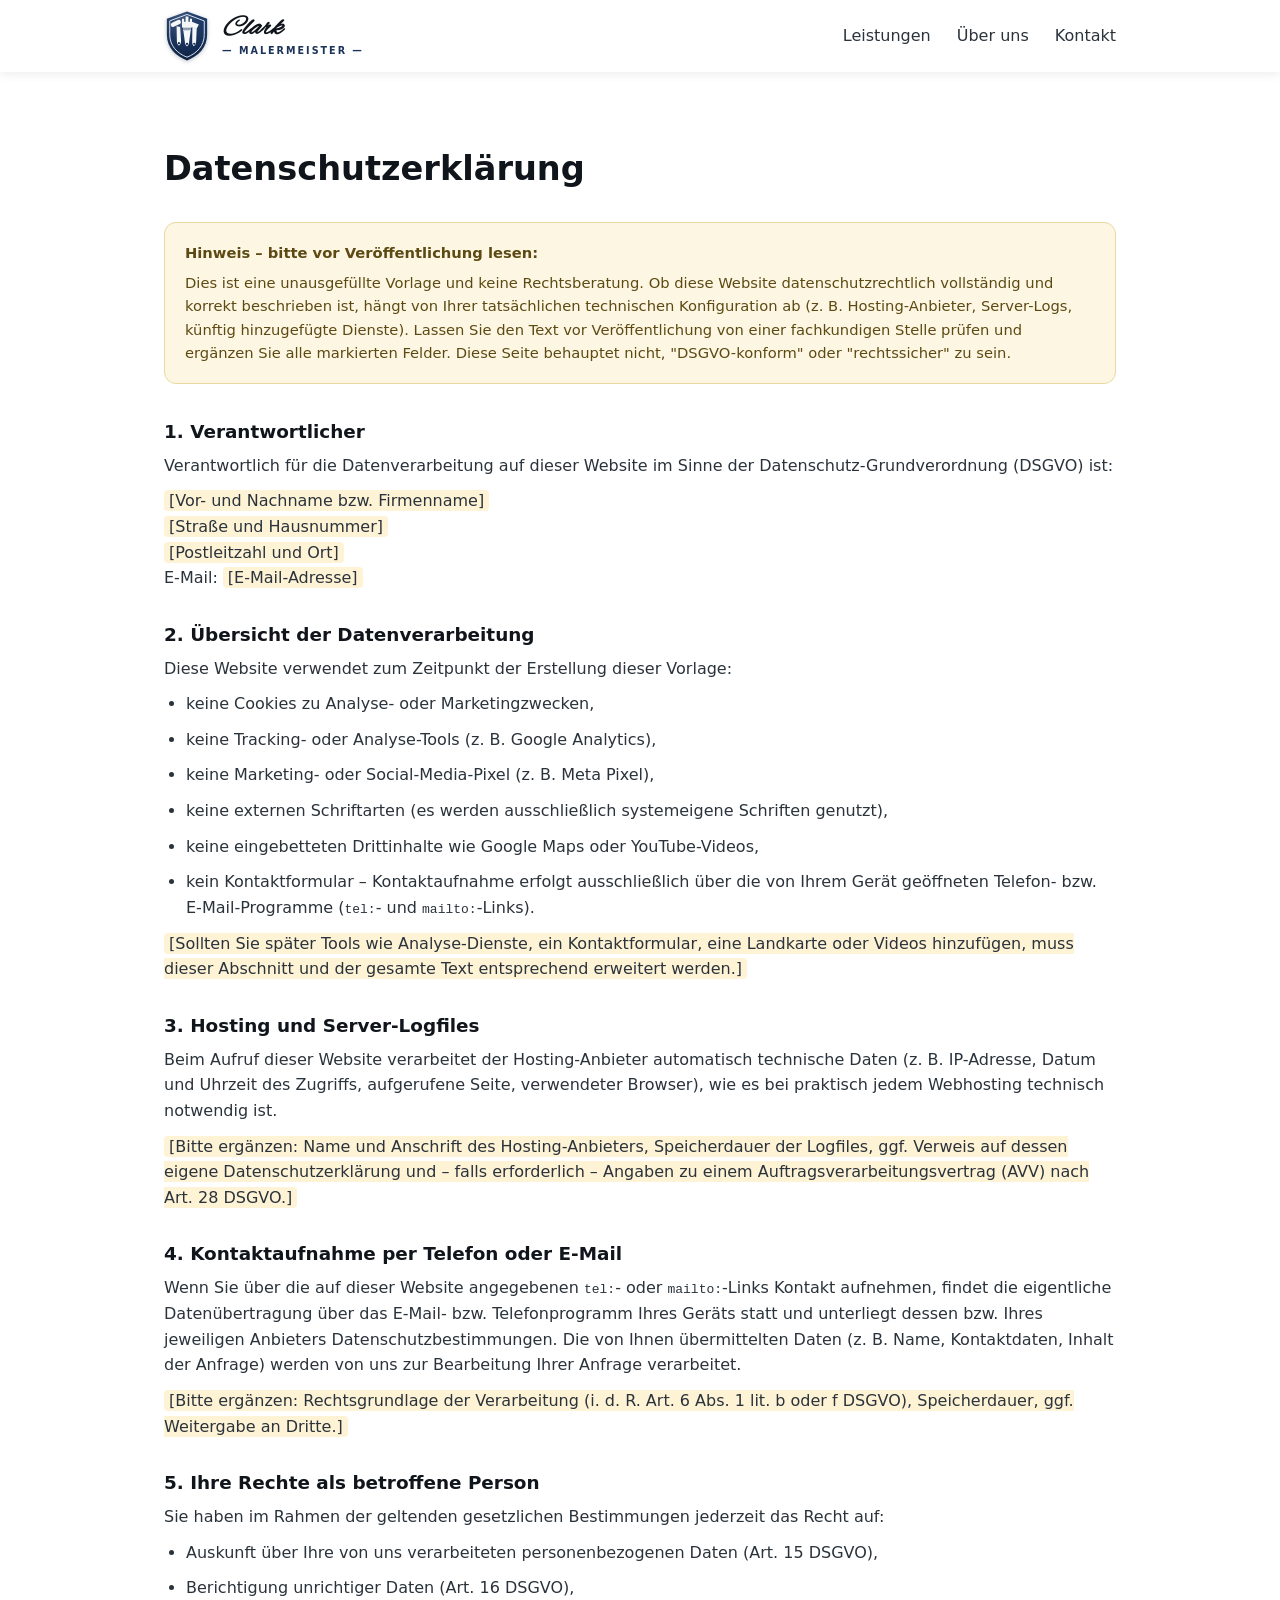
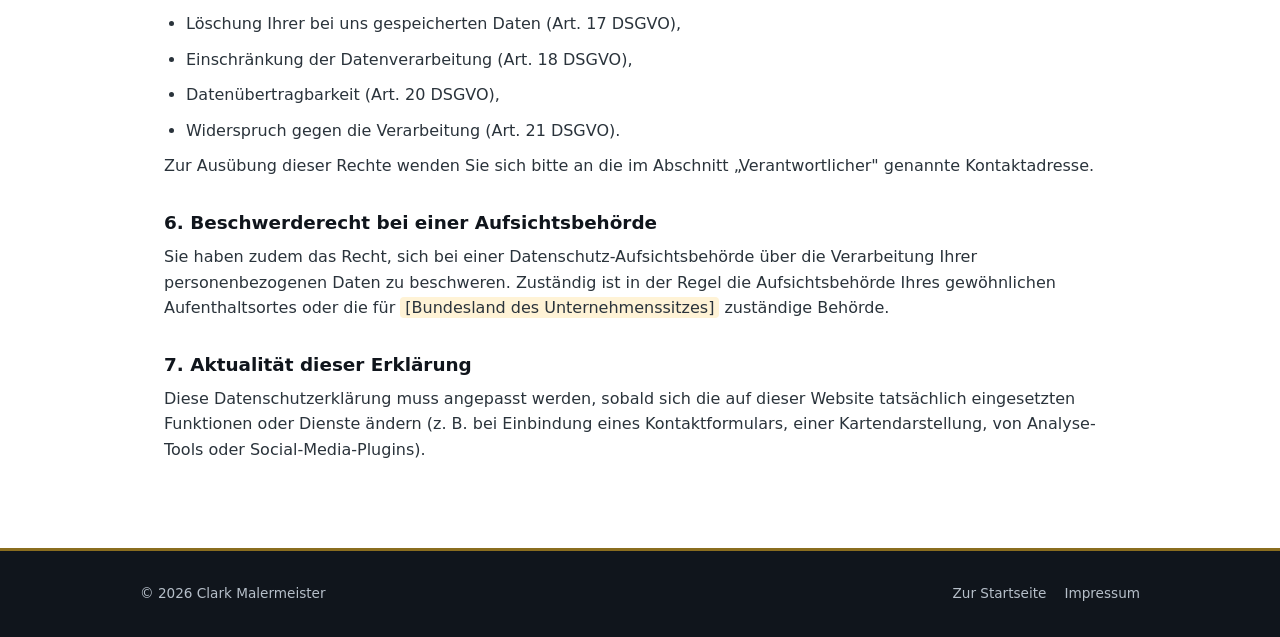
==== commit ac37bc3d: "Schild-Logo präziser nachbauen und Hero-Bereich edler gestalten Anhand eines schärferen Fotos der Vi" ====
--- a/datenschutz.html
+++ b/datenschutz.html
@@ -17,26 +17,39 @@
   <div class="container header-inner">
     <a href="index.html" class="logo">
       <span class="logo-shield" aria-hidden="true">
-        <svg viewBox="0 0 64 72" width="46" height="52">
-          <path d="M32 2 L60 12 V34 C60 52 48 64 32 70 C16 64 4 52 4 34 V12 Z" fill="#16305a"/>
+        <svg class="shield-svg-sm" viewBox="0 0 64 72" width="46" height="52">
+          <defs>
+            <linearGradient id="shieldGrad" x1="0" y1="0" x2="0" y2="1">
+              <stop offset="0%" stop-color="#1c3a68"/>
+              <stop offset="55%" stop-color="#16305a"/>
+              <stop offset="100%" stop-color="#0f2547"/>
+            </linearGradient>
+            <radialGradient id="shieldSheen" cx="35%" cy="20%" r="70%">
+              <stop offset="0%" stop-color="#ffffff" stop-opacity="0.16"/>
+              <stop offset="55%" stop-color="#ffffff" stop-opacity="0.03"/>
+              <stop offset="100%" stop-color="#ffffff" stop-opacity="0"/>
+            </radialGradient>
+          </defs>
+          <path d="M32 2 L60 12 V34 C60 52 48 64 32 70 C16 64 4 52 4 34 V12 Z" fill="url(#shieldGrad)"/>
+          <path d="M32 2 L60 12 V34 C60 52 48 64 32 70 C16 64 4 52 4 34 V12 Z" fill="url(#shieldSheen)"/>
           <path d="M32 6 L56 15 V34 C56 49.5 46 60 32 65.5 C18 60 8 49.5 8 34 V15 Z" fill="none" stroke="#e7ecf2" stroke-width="1.3"/>
           <g>
             <rect x="9" y="15.5" width="15" height="6" rx="3" fill="#f4f6f8" transform="rotate(-25 16.5 18.5)"/>
             <path d="M17.5 22.5 L22.5 23.5 L23.8 43 C23.8 46.5 22 48.7 20.8 49.3 C19.6 48.7 17.9 46.5 17.9 43 Z" fill="#f4f6f8"/>
-            <circle cx="20.8" cy="46" r="1.5" fill="#16305a"/>
+            <circle cx="20.8" cy="46" r="1.5" fill="#132b52"/>
           </g>
           <g>
             <path d="M25 24 L25 12 L28 12 L28 16 L30 16 L30 9 L34 9 L34 16 L36 16 L36 12 L39 12 L39 24 Z" fill="#f4f6f8"/>
             <rect x="26.5" y="24" width="11" height="5" fill="#f4f6f8"/>
-            <line x1="26.5" y1="25.7" x2="37.5" y2="25.7" stroke="#16305a" stroke-width="0.7"/>
-            <line x1="26.5" y1="27.3" x2="37.5" y2="27.3" stroke="#16305a" stroke-width="0.7"/>
+            <line x1="26.5" y1="25.7" x2="37.5" y2="25.7" stroke="#132b52" stroke-width="0.7"/>
+            <line x1="26.5" y1="27.3" x2="37.5" y2="27.3" stroke="#132b52" stroke-width="0.7"/>
             <path d="M27 29 L37 29 L35 44 C35 47.5 33.2 49.7 32 50.3 C30.8 49.7 29 47.5 29 44 Z" fill="#f4f6f8"/>
-            <circle cx="32" cy="47" r="1.6" fill="#16305a"/>
+            <circle cx="32" cy="47" r="1.6" fill="#132b52"/>
           </g>
           <g>
             <path d="M37 15.5 L48.5 20 L45 26.5 L34.5 22 Z" fill="#f4f6f8"/>
             <path d="M39.5 24 L45.5 26.3 L44.7 44 C44.5 47.3 42.7 49.5 41.5 50.1 C40.4 49.4 38.9 47.1 39.2 43.8 Z" fill="#f4f6f8"/>
-            <circle cx="42" cy="46.8" r="1.5" fill="#16305a"/>
+            <circle cx="42" cy="46.8" r="1.5" fill="#132b52"/>
           </g>
         </svg>
       </span>
--- a/css/style.css
+++ b/css/style.css
@@ -24,13 +24,27 @@
   --color-bg-alt: #f5f4f1;
   --color-border: #dcdbd7;
   --color-paper: #f4f3ef;
+  --gradient-navy: linear-gradient(160deg, #1c3a68 0%, #16305a 55%, #0f2547 100%);
   /* Alle Schriften entweder system-/geräteeigen oder (Clark Script) lokal selbst gehostet. */
   --font-heading: system-ui, -apple-system, "Segoe UI", Roboto, Helvetica, Arial, sans-serif;
   --font-body: system-ui, -apple-system, "Segoe UI", Roboto, Helvetica, Arial, sans-serif;
   --font-script: "Clark Script", Georgia, "Times New Roman", serif;
   --radius: 12px;
-  --shadow: 0 8px 24px rgba(13, 28, 48, 0.1);
-}
+  --radius-lg: 20px;
+  --shadow: 0 1px 2px rgba(13,28,48,0.06), 0 10px 28px rgba(13, 28, 48, 0.1);
+  --shadow-lg: 0 2px 4px rgba(13,28,48,0.06), 0 24px 48px rgba(13, 28, 48, 0.14);
+}
+
+.icon {
+  width: 20px;
+  height: 20px;
+  fill: currentColor;
+  flex-shrink: 0;
+}
+.icon-sm { width: 16px; height: 16px; }
+
+.shield-svg-sm { filter: drop-shadow(0 1.5px 2px rgba(13,28,48,0.28)); }
+.shield-svg-lg { filter: drop-shadow(0 4px 8px rgba(13,28,48,0.3)); }
 
 .visually-hidden {
   position: absolute;
@@ -59,7 +73,7 @@
 }
 
 a { text-decoration: none; color: inherit; }
-ul { list-style: none; }
+ul, ol { list-style: none; }
 h1, h2, h3 { font-family: var(--font-heading); color: var(--color-dark); line-height: 1.25; }
 
 a:focus-visible,
@@ -106,10 +120,11 @@
 }
 .btn-lg { padding: 15px 34px; font-size: 1.05rem; }
 .btn-primary {
-  background: var(--color-primary);
+  background: var(--gradient-navy);
   color: #fff;
-}
-.btn-primary:hover { background: var(--color-primary-dark); transform: translateY(-1px); }
+  box-shadow: 0 4px 10px rgba(13,28,48,0.25);
+}
+.btn-primary:hover { filter: brightness(1.08); transform: translateY(-1px); }
 .btn-outline {
   background: transparent;
   border-color: rgba(255,255,255,0.7);
@@ -200,8 +215,10 @@
 
 /* ============ Hero / Visitenkarten-Nachbildung ============ */
 .hero {
-  background: var(--color-paper);
-  padding: 48px 0 44px;
+  background:
+    radial-gradient(ellipse 60% 50% at 50% 0%, rgba(27,51,88,0.06), transparent 70%),
+    var(--color-paper);
+  padding: 56px 0 48px;
   text-align: center;
 }
 
@@ -211,8 +228,9 @@
   isolation: isolate;
   background: #f6f5f1;
   border: 1px solid var(--color-border);
-  border-radius: 18px;
-  box-shadow: var(--shadow);
+  border-top: 3px solid var(--color-highlight);
+  border-radius: var(--radius-lg);
+  box-shadow: var(--shadow-lg);
   padding: 44px 40px;
   display: grid;
   grid-template-columns: 1fr 1fr;
@@ -268,13 +286,14 @@
   flex-shrink: 0;
   width: 38px;
   height: 38px;
-  border-radius: 6px;
-  background: var(--color-primary-dark);
-  display: flex;
-  align-items: center;
-  justify-content: center;
-  font-size: 1.15rem;
-}
+  border-radius: 8px;
+  background: var(--gradient-navy);
+  box-shadow: 0 2px 5px rgba(13,28,48,0.25);
+  display: flex;
+  align-items: center;
+  justify-content: center;
+}
+.service-icon .icon { width: 19px; height: 19px; color: #f4f6f8; }
 .biz-card-services li span:last-child {
   font-family: var(--font-heading);
   font-weight: 700;
@@ -291,7 +310,7 @@
   width: 46%;
   height: 62%;
   z-index: 0;
-  background: var(--color-primary);
+  background: var(--gradient-navy);
   clip-path: polygon(
     52% 0%, 60% 5%, 55% 11%, 64% 15%, 59% 22%, 69% 25%, 64% 33%,
     74% 36%, 69% 44%, 80% 47%, 75% 55%, 86% 58%, 100% 63%,
@@ -320,10 +339,33 @@
 }
 
 /* ============ Sections ============ */
-.section { padding: 64px 0; }
+.section { padding: 76px 0; }
 .section-alt { background: var(--color-bg-alt); }
+
+.eyebrow {
+  display: inline-flex;
+  align-items: center;
+  gap: 10px;
+  font-family: var(--font-heading);
+  font-weight: 700;
+  letter-spacing: 2.5px;
+  text-transform: uppercase;
+  font-size: 0.72rem;
+  color: var(--color-highlight);
+  margin-bottom: 10px;
+}
+.eyebrow.center { display: flex; justify-content: center; }
+.eyebrow::before,
+.eyebrow::after {
+  content: "";
+  width: 16px;
+  height: 1.5px;
+  background: var(--color-highlight);
+  opacity: 0.6;
+}
+
 .section-title {
-  font-size: clamp(1.5rem, 3vw, 2rem);
+  font-size: clamp(1.5rem, 3vw, 2.1rem);
   margin-bottom: 32px;
 }
 .section-title.center { text-align: center; }
@@ -336,95 +378,147 @@
   margin: 0 auto 20px;
   text-align: center;
 }
+.placeholder-note-left { text-align: left; margin: 0 0 18px; }
 
 /* ============ Cards / Leistungen ============ */
 .cards {
   display: grid;
   grid-template-columns: repeat(3, 1fr);
-  gap: 20px;
+  gap: 22px;
 }
 .card {
   background: #fff;
   border: 1px solid var(--color-border);
   border-radius: var(--radius);
-  padding: 26px 20px;
+  padding: 30px 24px;
   text-align: center;
+  transition: transform 0.2s ease, box-shadow 0.2s ease, border-color 0.2s ease;
+}
+.card:hover {
+  transform: translateY(-4px);
+  box-shadow: var(--shadow);
+  border-color: transparent;
 }
 .card-icon {
-  font-size: 1.8rem;
   width: 52px;
   height: 52px;
   display: flex;
   align-items: center;
   justify-content: center;
-  background: var(--color-primary-dark);
+  background: var(--gradient-navy);
+  box-shadow: 0 3px 8px rgba(13,28,48,0.22);
   border-radius: 12px;
-  margin: 0 auto 14px;
-}
+  margin: 0 auto 16px;
+}
+.card-icon .icon { width: 24px; height: 24px; color: #f4f6f8; }
 .card h3 { font-size: 1rem; margin-bottom: 6px; }
 .card p { font-size: 0.9rem; color: var(--color-text-light); }
 
 /* ============ Ablauf ============ */
 .steps {
+  position: relative;
   display: grid;
   grid-template-columns: repeat(4, 1fr);
   gap: 20px;
-  counter-reset: step;
-}
-.step { text-align: center; }
+}
+.steps::before {
+  content: "";
+  position: absolute;
+  top: 20px;
+  left: 12.5%;
+  right: 12.5%;
+  height: 1.5px;
+  background: var(--color-border);
+  z-index: 0;
+}
+.step { position: relative; z-index: 1; text-align: center; }
 .step-num {
   display: flex;
   align-items: center;
   justify-content: center;
   width: 40px;
   height: 40px;
-  margin: 0 auto 12px;
+  margin: 0 auto 14px;
   border-radius: 50%;
-  background: var(--color-primary);
+  background: var(--gradient-navy);
   color: #fff;
   font-weight: 700;
   font-family: var(--font-heading);
+  box-shadow: 0 0 0 6px var(--color-bg-alt), 0 3px 6px rgba(13,28,48,0.2);
 }
 .step h3 { font-size: 0.98rem; margin-bottom: 6px; }
 .step p { font-size: 0.88rem; color: var(--color-text-light); }
 
 /* ============ About ============ */
+.about-grid {
+  display: grid;
+  grid-template-columns: 220px 1fr;
+  gap: 56px;
+  align-items: start;
+}
+.about-media {
+  display: flex;
+  justify-content: center;
+  padding-top: 8px;
+}
+.about-content .section-title,
+.about-content .eyebrow { text-align: left; }
 .about-text {
   max-width: 640px;
   margin: 0 auto 24px;
   text-align: center;
   color: var(--color-text-light);
 }
+.about-text-left { margin: 0 0 24px; text-align: left; color: var(--color-text-light); }
 .principles {
-  max-width: 500px;
-  margin: 0 auto;
+  max-width: 460px;
 }
 .principles li {
-  position: relative;
-  padding-left: 26px;
-  margin-bottom: 10px;
+  display: flex;
+  align-items: center;
+  gap: 10px;
+  margin-bottom: 12px;
   color: var(--color-text);
 }
-.principles li::before {
-  content: "✓";
-  position: absolute;
-  left: 0;
-  color: var(--color-primary);
-  font-weight: 700;
+.principles li .icon {
+  color: #fff;
+  background: var(--color-primary);
+  border-radius: 50%;
+  padding: 3px;
+  width: 18px;
+  height: 18px;
+  flex-shrink: 0;
 }
 
 /* ============ Contact ============ */
 .contact-details {
-  max-width: 420px;
+  max-width: 440px;
   margin: 0 auto;
+  background: #fff;
+  border: 1px solid var(--color-border);
+  border-radius: var(--radius);
+  padding: 8px 24px;
+  box-shadow: var(--shadow);
 }
 .contact-details li {
   display: flex;
   align-items: center;
-  gap: 12px;
-  margin-bottom: 14px;
+  gap: 14px;
+  padding: 14px 0;
   font-weight: 500;
 }
+.contact-details li:not(:last-child) { border-bottom: 1px solid var(--color-border); }
+.contact-icon {
+  flex-shrink: 0;
+  width: 34px;
+  height: 34px;
+  border-radius: 50%;
+  background: var(--color-bg-alt);
+  display: flex;
+  align-items: center;
+  justify-content: center;
+}
+.contact-icon .icon { width: 16px; height: 16px; color: var(--color-primary); }
 
 /* ============ Legal pages (Impressum / Datenschutz) ============ */
 .legal-notice {
@@ -457,7 +551,7 @@
 }
 
 /* ============ Footer ============ */
-.site-footer { background: var(--color-dark); color: #b6bfc9; }
+.site-footer { background: var(--color-dark); color: #b6bfc9; border-top: 3px solid var(--color-highlight); }
 .footer-inner {
   display: flex;
   justify-content: space-between;
@@ -549,8 +643,18 @@
   .nav-toggle { display: flex; }
   .cards { grid-template-columns: 1fr; }
   .steps { grid-template-columns: 1fr 1fr; }
+  .steps::before { display: none; }
   .hero { padding: 36px 0; }
+  .section { padding: 56px 0; }
+  .about-grid { grid-template-columns: 1fr; gap: 24px; text-align: center; }
+  .about-media { padding-top: 0; }
+  .about-content .section-title,
+  .about-content .eyebrow { text-align: center; justify-content: center; }
+  .about-text-left, .placeholder-note-left { text-align: center; }
+  .principles { margin: 0 auto; }
+  .principles li { justify-content: center; }
   .footer-inner { flex-direction: column; text-align: center; }
+  .footer-brand { flex-direction: column; }
   .footer-grid { grid-template-columns: 1fr; padding: 36px 24px 24px; text-align: center; }
   .footer-tagline { margin-left: auto; margin-right: auto; }
   .footer-bottom-inner { flex-direction: column; text-align: center; }
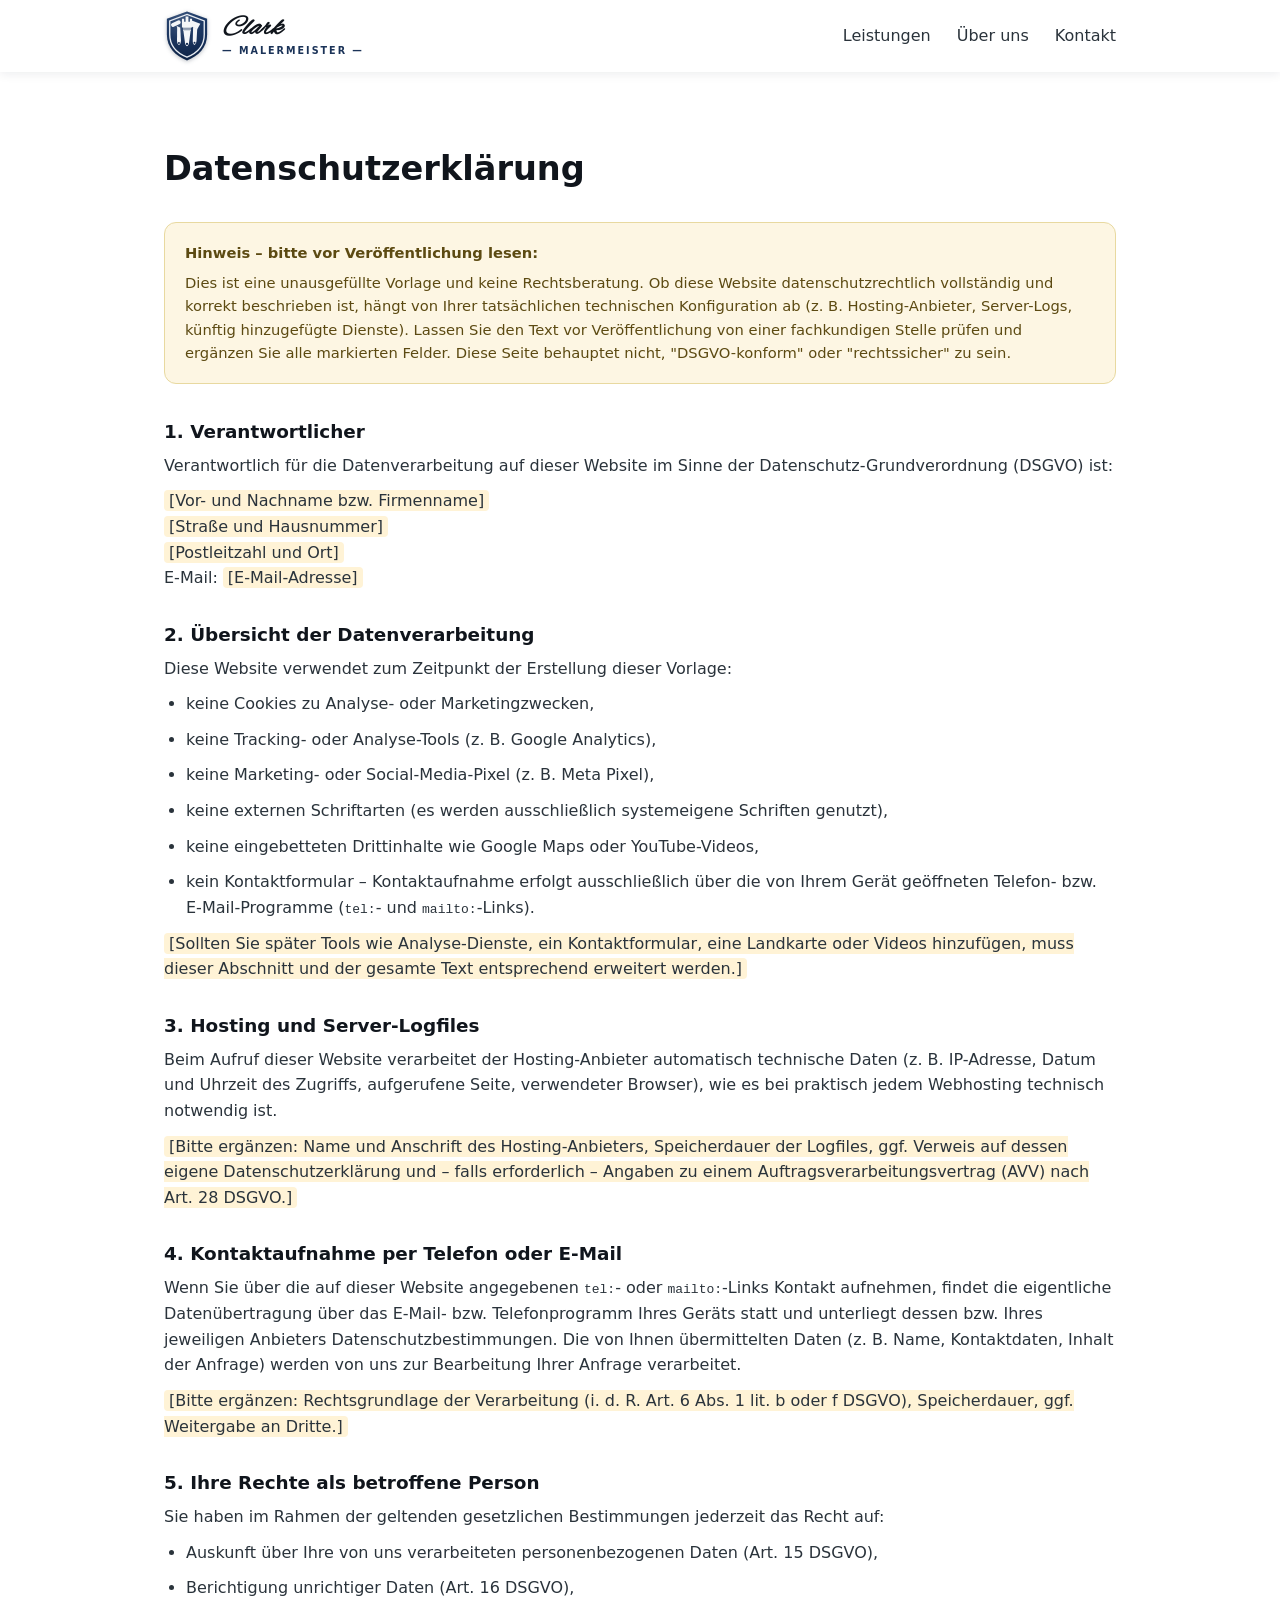
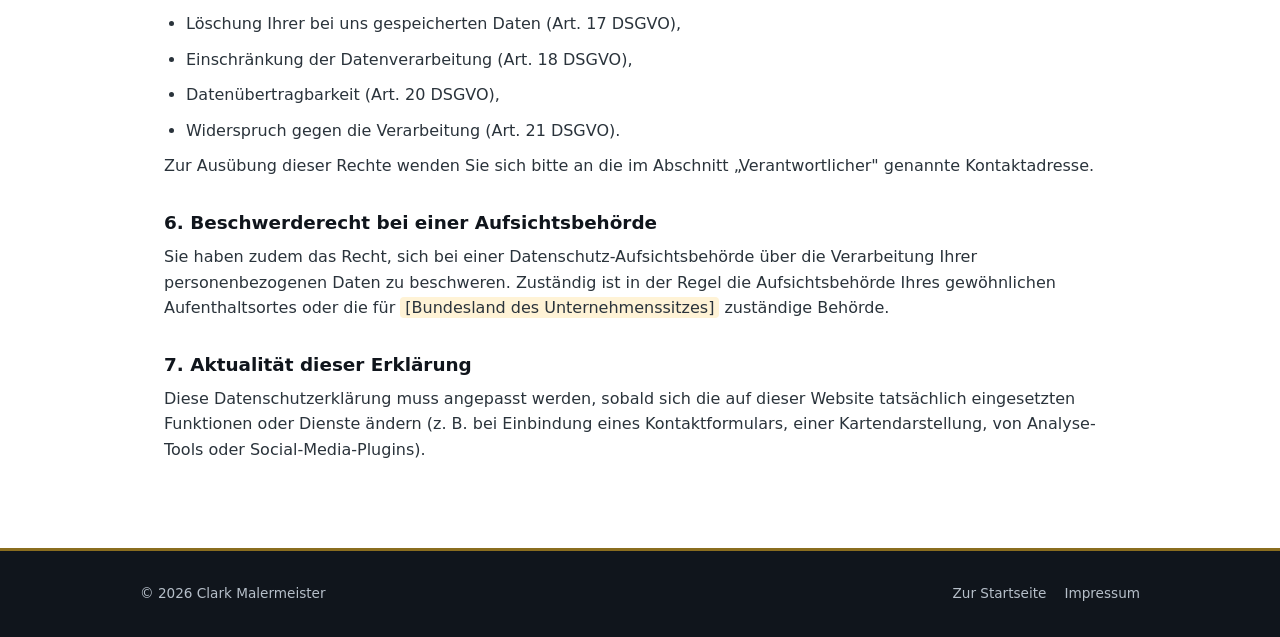
==== commit db3f7e3a: "Schild-Icon anhand des schärfsten Referenzfotos weiter verfeinern - Innere weiße Schild-Umrandung ve" ====
--- a/datenschutz.html
+++ b/datenschutz.html
@@ -32,11 +32,12 @@
           </defs>
           <path d="M32 2 L60 12 V34 C60 52 48 64 32 70 C16 64 4 52 4 34 V12 Z" fill="url(#shieldGrad)"/>
           <path d="M32 2 L60 12 V34 C60 52 48 64 32 70 C16 64 4 52 4 34 V12 Z" fill="url(#shieldSheen)"/>
-          <path d="M32 6 L56 15 V34 C56 49.5 46 60 32 65.5 C18 60 8 49.5 8 34 V15 Z" fill="none" stroke="#e7ecf2" stroke-width="1.3"/>
+          <path d="M32 6 L56 15 V34 C56 49.5 46 60 32 65.5 C18 60 8 49.5 8 34 V15 Z" fill="none" stroke="#e7ecf2" stroke-width="1.9"/>
           <g>
-            <rect x="9" y="15.5" width="15" height="6" rx="3" fill="#f4f6f8" transform="rotate(-25 16.5 18.5)"/>
-            <path d="M17.5 22.5 L22.5 23.5 L23.8 43 C23.8 46.5 22 48.7 20.8 49.3 C19.6 48.7 17.9 46.5 17.9 43 Z" fill="#f4f6f8"/>
-            <circle cx="20.8" cy="46" r="1.5" fill="#132b52"/>
+            <rect x="9.5" y="16" width="14" height="5.6" rx="2.4" fill="#f4f6f8" transform="rotate(-25 16.5 18.8)"/>
+            <path d="M17.8 22.3 C18.6 23.4 19.6 23.9 20.6 24" fill="none" stroke="#f4f6f8" stroke-width="1.3" stroke-linecap="round"/>
+            <path d="M18.3 23.2 L22.6 24 L23.6 42.5 C23.6 45.8 21.9 47.9 20.8 48.5 C19.7 47.9 18.1 45.8 18.1 42.5 Z" fill="#f4f6f8"/>
+            <circle cx="20.8" cy="45.6" r="1.4" fill="#132b52"/>
           </g>
           <g>
             <path d="M25 24 L25 12 L28 12 L28 16 L30 16 L30 9 L34 9 L34 16 L36 16 L36 12 L39 12 L39 24 Z" fill="#f4f6f8"/>
@@ -47,9 +48,9 @@
             <circle cx="32" cy="47" r="1.6" fill="#132b52"/>
           </g>
           <g>
-            <path d="M37 15.5 L48.5 20 L45 26.5 L34.5 22 Z" fill="#f4f6f8"/>
-            <path d="M39.5 24 L45.5 26.3 L44.7 44 C44.5 47.3 42.7 49.5 41.5 50.1 C40.4 49.4 38.9 47.1 39.2 43.8 Z" fill="#f4f6f8"/>
-            <circle cx="42" cy="46.8" r="1.5" fill="#132b52"/>
+            <path d="M38.5 14.5 L50.5 18.8 L46 27 L36.5 21.6 Z" fill="#f4f6f8"/>
+            <path d="M40.5 23.5 L46.2 26.1 L45.3 42.7 C45.1 45.8 43.4 47.9 42.3 48.5 C41.2 47.8 39.7 45.6 40 42.5 Z" fill="#f4f6f8"/>
+            <circle cx="42.5" cy="45.4" r="1.4" fill="#132b52"/>
           </g>
         </svg>
       </span>
